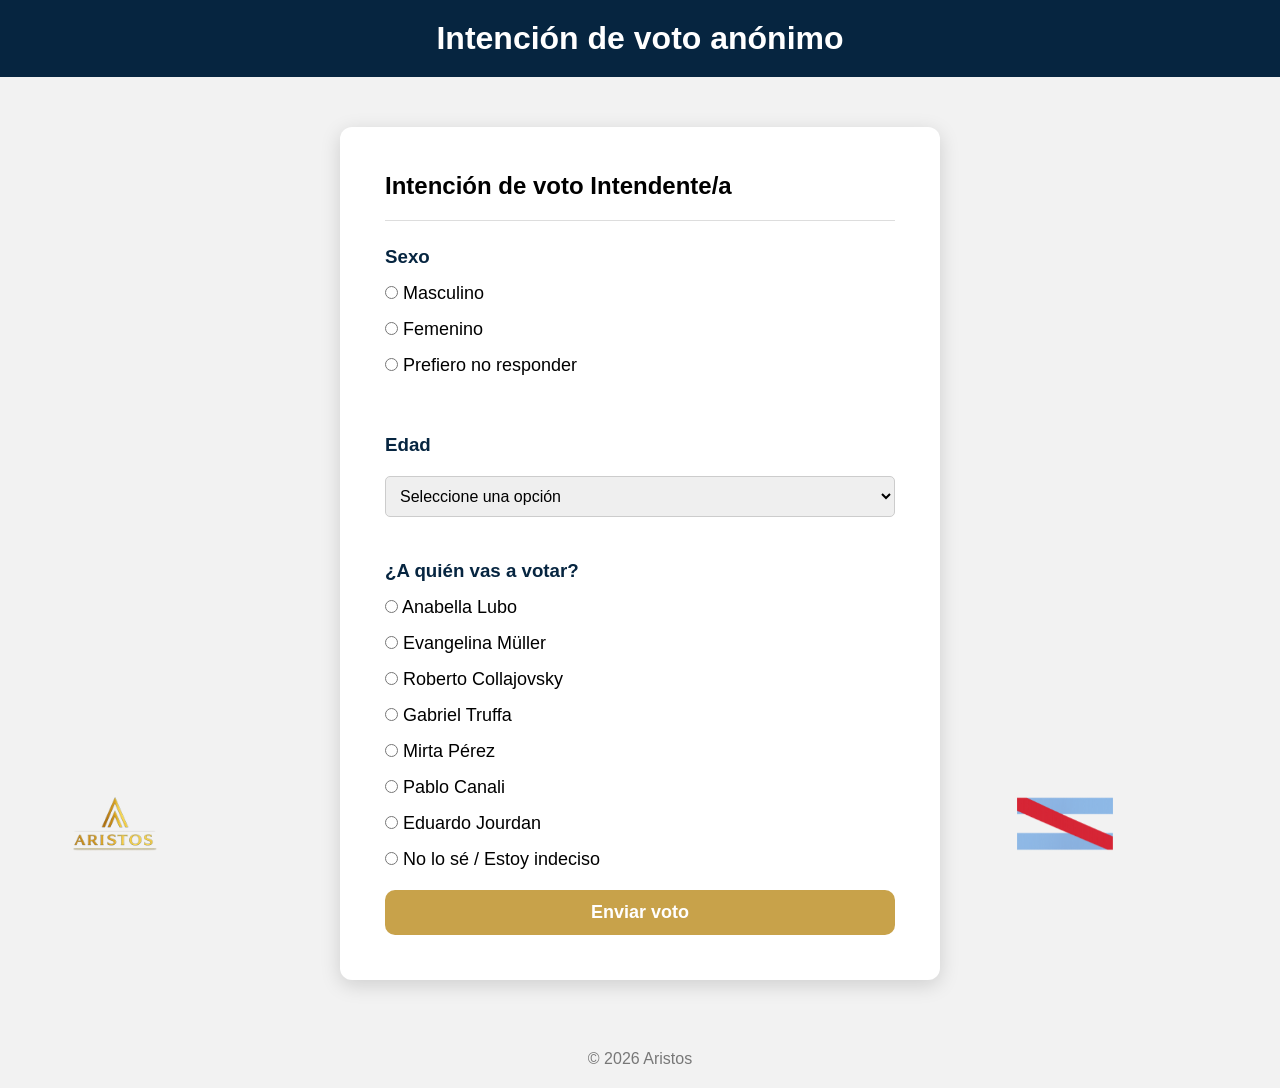
==== encuesta.html @ 62c7a865 "se agrego proyecto" ====
<!DOCTYPE html>
<html lang="es">

<head>

    <meta charset="UTF-8">
    <meta name="viewport" content="width=device-width, initial-scale=1.0">

    <title>Encuesta</title>

    <link rel="stylesheet" href="estilos.css">

</head>

<body>

<header>

    <h1>Intención de voto anónimo</h1>

</header>

<main>

<div class="encuesta">

<form action="/votar" method="POST"></form>

<h2>Intención de voto Intendente/a</h2>

<hr>

<h3>Sexo</h3>

<label>
    <input type="radio" name="sexo" value="Masculino" required>
    Masculino
</label>

<label>
    <input type="radio" name="sexo" value="Femenino">
    Femenino
</label>

<label>
    <input type="radio" name="sexo" value="Prefiero no responder">
    Prefiero no responder
</label>

<br>

<h3>Edad</h3>

<select name="edad" required>

    <option value="">Seleccione una opción</option>

    <option value="16-17">16 - 17 años</option>

    <option value="18-25">18 - 25 años</option>

    <option value="26-35">26 - 35 años</option>

    <option value="36-45">36 - 45 años</option>

    <option value="46-55">46 - 55 años</option>

    <option value="56-65">56 - 65 años</option>

    <option value="66+">66 años o más</option>

</select>

<br><br>

<h3>¿A quién vas a votar?</h3>

<label>
    <input type="radio" name="respuesta" value="Anabella Lubo" required>
    Anabella Lubo
</label>

<label>
    <input type="radio" name="respuesta" value="Evangelina Müller">
    Evangelina Müller
</label>

<label>
    <input type="radio" name="respuesta" value="Roberto Collajovsky">
    Roberto Collajovsky
</label>

<label>
    <input type="radio" name="respuesta" value="Gabriel Truffa">
    Gabriel Truffa
</label>

<label>
    <input type="radio" name="respuesta" value="Mirta Pérez">
    Mirta Pérez
</label>

<label>
    <input type="radio" name="respuesta" value="Pablo Canali">
    Pablo Canali
</label>

<label>
    <input type="radio" name="respuesta" value="Eduardo Jourdan">
    Eduardo Jourdan
</label>

<label>
    <input type="radio" name="respuesta" value="No lo sé / Estoy indeciso">
    No lo sé / Estoy indeciso
</label>

<a href="gracias.html" class="boton">
    Enviar voto
</a>

</form>

</div>

 <img src="imagenes/LogoAristosTransp.png" alt="Logo Aristos" class="logo-footer">
 <img src="imagenes/BanderaER.png" alt="Logo Aristos" class="banderaER">
</main>

<footer>

© 2026 Aristos

</footer>

</body>

</html>
---- estilos.css ----
*{
    margin:0;
    padding:0;
    box-sizing:border-box;
}

body{

    font-family:Arial, Helvetica, sans-serif;
    background:#f2f2f2;

    min-height:100vh;

    display:flex;
    flex-direction:column;

}

header{

    background:#062540;
    color:white;

    text-align:center;

    padding:20px;

}

main{

    flex:1;

    display:flex;
    justify-content:center;
    align-items:center;

    position:relative;

    padding:50px;

}

.bienvenida,
.encuesta,
.resultado{

    background:white;

    width:600px;

    padding:45px;

    border-radius:12px;

    box-shadow:0 5px 20px rgba(0,0,0,.15);

}

h2{

    margin-bottom:20px;

}
.subtitulo{

    margin-top:10px;

    text-align:center;

    color:#062540;

    font-size:36px;

    font-family:"Tangerine", cursive;

    font-weight:100;
}

h3{

    margin-top:25px;
    margin-bottom:10px;

    color:#062540;

}

hr{

    margin:20px 0;

    border:none;

    border-top:1px solid #ddd;

}

select{

    width:100%;

    padding:10px;

    margin-top:10px;

    border:1px solid #ccc;

    border-radius:5px;

    font-size:16px;

}

label{

    display:block;

    margin:15px 0;

    font-size:18px;

}

button,
.boton{

    display:block;

    width:100%;

    text-align:center;

    margin-top:20px;

    padding: 12px 10px;

    background:#C8A24A;

    color:white;

    text-decoration:none;

    border:none;

    border-radius:10px;

    cursor:pointer;

    font-size:18px;

    font-weight:bold;

}

button:hover,
.boton:hover{

    background:#947837;

}

.logo-footer{

    width:150px;

    position:fixed;

    left:40px;

    bottom:20px;

}


.banderaER{

    width:130px;

    position:fixed;

    right:150px;

    bottom:30px;

}

.gracias-container{

    flex:1;
    display:flex;
    flex-direction:column;
    text-align:center;
    justify-content:center;
    align-items:center;
    font-size:24px;

    color:#062540;

}

.gracias{
    
    margin-bottom:20px;
    font-size:32px;
}

.subtitulo-gracias{

    margin-bottom:20px;
    font-size:28px;
}

.opinion-importante{

    margin-bottom:20px;
    font-size:22px;

}

.bandera-container{

    display:flex;
    justify-content:center;
    align-items:center;

}

.banderaAR-ER{

    width: 400px;

}

footer{

    text-align:center;

    color:#777;

    padding:20px 0;

}
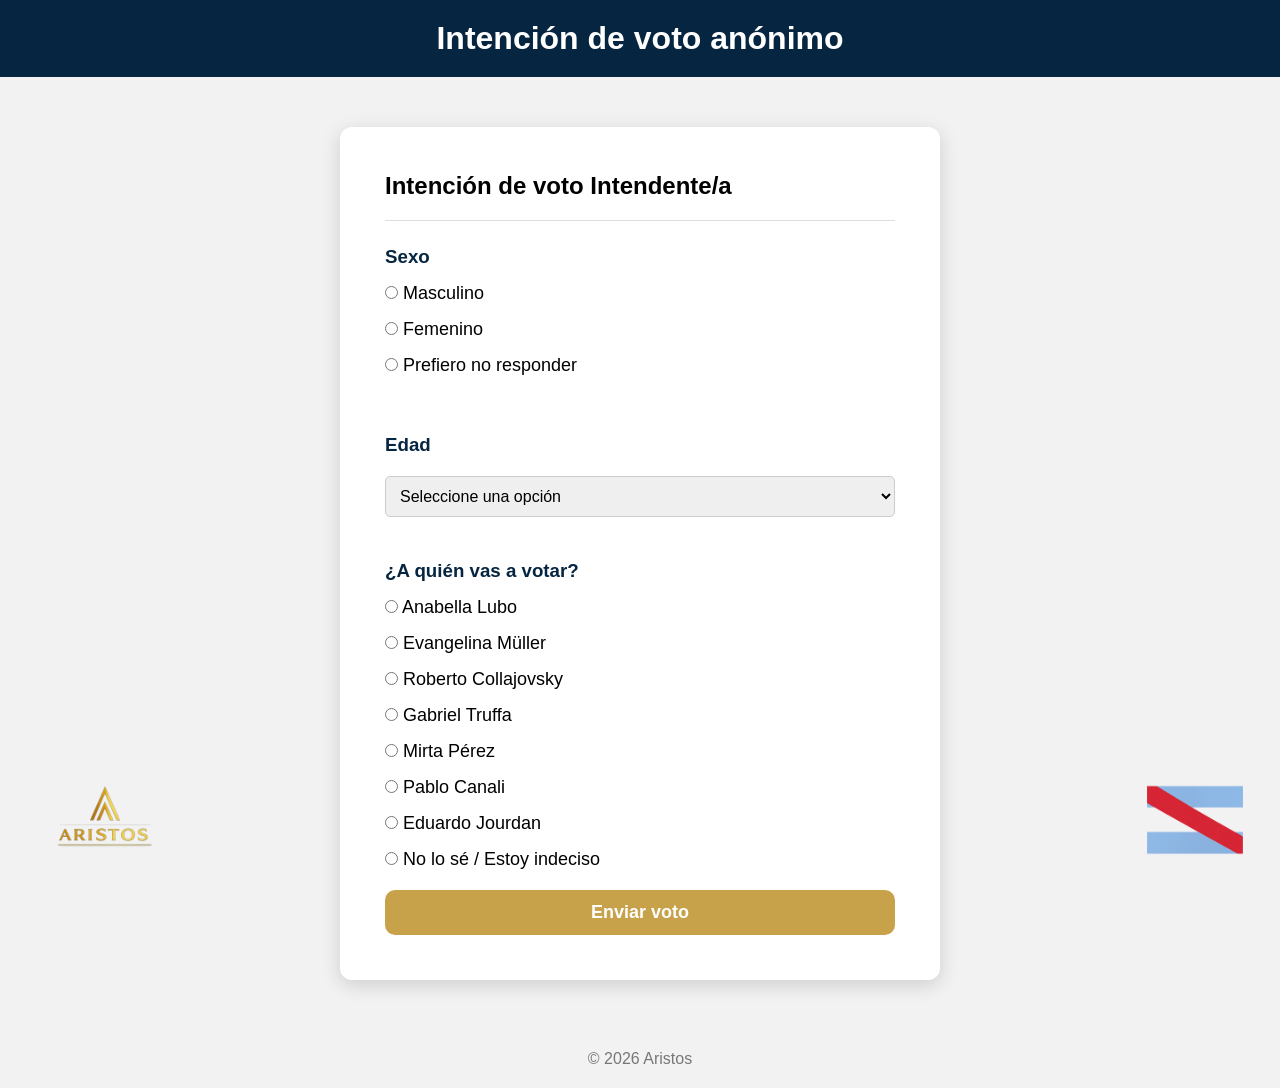
==== commit eb999a7a: "se edito encuesta.html" ====
--- a/encuesta.html
+++ b/encuesta.html
@@ -121,18 +121,19 @@
 
 </form>
 
+<div class="logos">
+    <img src="imagenes/LogoAristosTransp.png" alt="Logo Aristos" class="logo-footer">
+    <img src="imagenes/BanderaER.png" alt="Logo Aristos" class="banderaER">
 </div>
 
- <img src="imagenes/LogoAristosTransp.png" alt="Logo Aristos" class="logo-footer">
- <img src="imagenes/BanderaER.png" alt="Logo Aristos" class="banderaER">
 </main>
 
 <footer>
 
-© 2026 Aristos
+    © 2026 Aristos
 
 </footer>
 
 </body>
 
-</html>+</html>
--- a/estilos.css
+++ b/estilos.css
@@ -160,15 +160,19 @@
 
 }
 
+.logos{
+    position: fixed;
+    bottom: 20px;
+    left: 0;
+    width: 100%;
+    display: flex;
+    justify-content: space-between;
+    padding: 0 20px;
+    pointer-events: none;
+}
 .logo-footer{
 
-    width:150px;
-
-    position:fixed;
-
-    left:40px;
-
-    bottom:20px;
+    width:170px;
 
 }
 
@@ -176,12 +180,6 @@
 .banderaER{
 
     width:130px;
-
-    position:fixed;
-
-    right:150px;
-
-    bottom:30px;
 
 }
 
@@ -240,4 +238,38 @@
 
     padding:20px 0;
 
-}+}
+
+@media (max-width: 768px) {
+
+    main{
+
+        padding:20px;
+
+    }
+
+    .bienvenida,
+    .encuesta,
+    .resultado{
+
+        width:100%;
+        padding:25px;
+
+    }
+
+    .logos{
+        padding: 0 10px;
+    }
+    .banderaER{
+
+        width:80px;
+
+    }
+
+    .logo-footer{
+
+        width:90px;
+
+    }
+
+}
